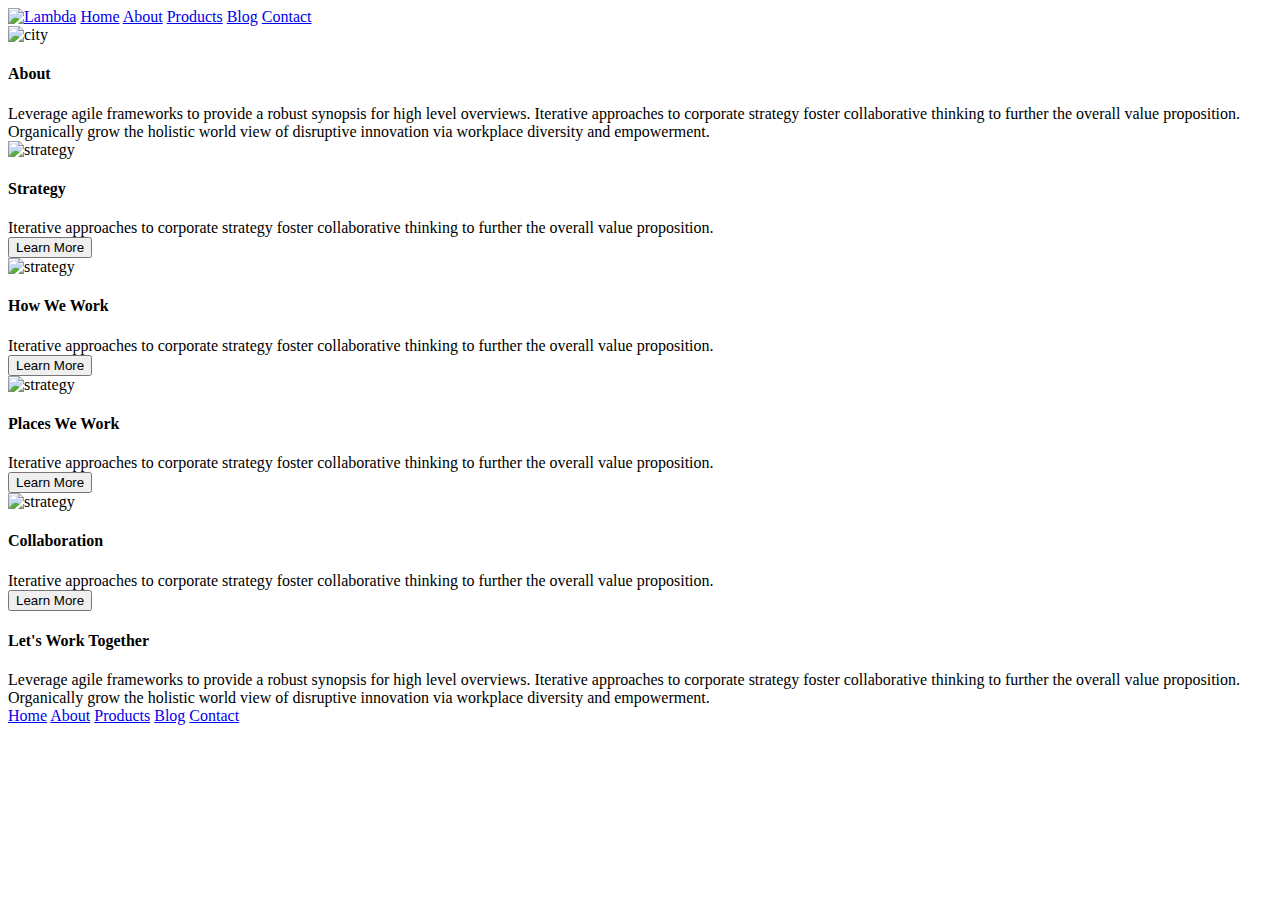
==== about.html @ 626835b3 "added readme questions and about.html" ====
<!doctype html>

<html lang="en">
<head>
  <meta charset="utf-8">

  <title>Sprint Challenge - About</title>

  <link href="https://fonts.googleapis.com/css?family=Roboto|Rubik" rel="stylesheet">
  <link rel="stylesheet" href="css/index.css">

</head>
<div class="container">
<header>
    <nav>
  <a href="#"><img class="logo" src="img\lambda-black.png" alt="Lambda"></a>
      <a href="index.html">Home</a>
      <a href="#">About</a>
      <a href="#">Products</a>
      <a href="#">Blog</a>
      <a href="#">Contact</a>
    </nav>

  </header>
  
  <img class="cityscape" src="img\jumbo-about.png" alt="city">
  <div class="introduction">
  <h4>About</h4>

  Leverage agile frameworks to provide a robust synopsis for high level overviews. Iterative approaches to corporate strategy foster collaborative thinking to further the overall value proposition. Organically grow the holistic world view of disruptive innovation via workplace diversity and empowerment.
    </div>
  <body>
    
    <div class= "about-content">
    

    <div class="card"> 
    <img src="img/about-plan.png" alt="strategy">
    
    <h4>Strategy</h4>
    
    Iterative approaches to corporate strategy foster collaborative thinking to further the overall value proposition.

    <br><button>Learn More</button>
    </div>

    <div class="card">
    <img src="img/about-working.png" alt="strategy">
    
    <h4>How We Work</h4>
    
    Iterative approaches to corporate strategy foster collaborative thinking to further the overall value proposition.

    <br><button>Learn More</button>
    </div>

    <div class="card">
    <img src="img/about-office.png" alt="strategy">
    
    <h4>Places We Work</h4>

    Iterative approaches to corporate strategy foster collaborative thinking to further the overall value proposition.

    <br><button>Learn More</button>
    </div>

    <div class="card">
    <img src="img/about-meeting.png" alt="strategy">
    
  
    <h4>Collaboration</h4>
    
    Iterative approaches to corporate strategy foster collaborative thinking to further the overall value proposition.

    <br><button>Learn More</button>
    </div>

    </div>
    <div class="ending">
    <h4>Let's Work Together</h4>

    Leverage agile frameworks to provide a robust synopsis for high level overviews. Iterative approaches to corporate strategy foster collaborative thinking to further the overall value proposition. Organically grow the holistic world view of disruptive innovation via workplace diversity and empowerment.
    </div>
      <footer>
        <nav>
          <a href="index.html">Home</a>
          <a href="#">About</a>
          <a href="#">Products</a>
          <a href="#">Blog</a>
          <a href="#">Contact</a>
        </nav>
      </footer>
    </div><!-- container -->        
</body>
</html>
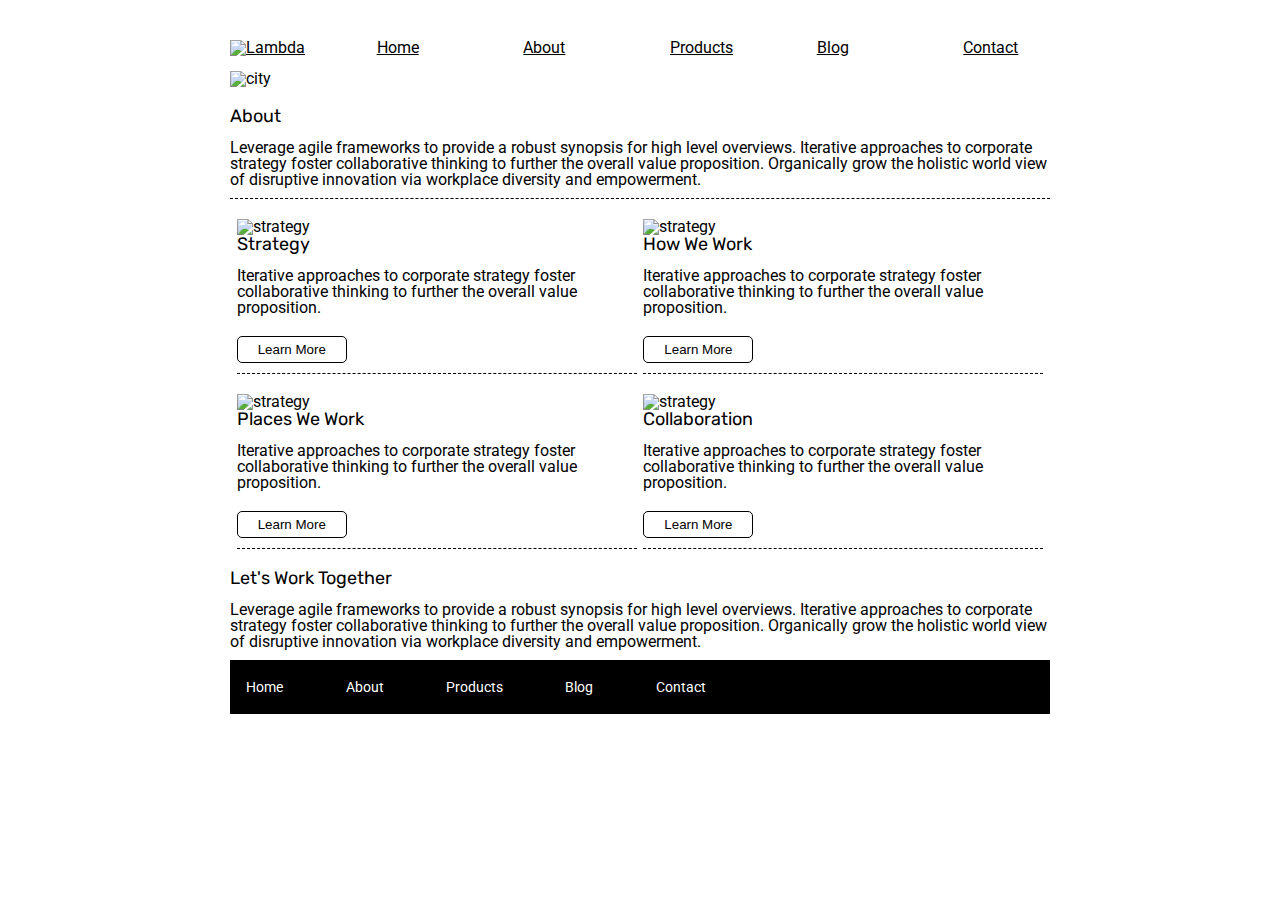
==== commit 219c6aff: "added products page and animation" ====
--- a/about.html
+++ b/about.html
@@ -16,7 +16,7 @@
   <a href="#"><img class="logo" src="img\lambda-black.png" alt="Lambda"></a>
       <a href="index.html">Home</a>
       <a href="#">About</a>
-      <a href="#">Products</a>
+      <a href="products.html">Products</a>
       <a href="#">Blog</a>
       <a href="#">Contact</a>
     </nav>
--- a/css/index.css
+++ b/css/index.css
@@ -0,0 +1,417 @@
+/* http://meyerweb.com/eric/tools/css/reset/ 
+   v2.0 | 20110126
+   License: none (public domain)
+*/
+
+html, body, div, span, applet, object, iframe,
+h1, h2, h3, h4, h5, h6, p, blockquote, pre,
+a, abbr, acronym, address, big, cite, code,
+del, dfn, em, img, ins, kbd, q, s, samp,
+small, strike, strong, sub, sup, tt, var,
+b, u, i, center,
+dl, dt, dd, ol, ul, li,
+fieldset, form, label, legend,
+table, caption, tbody, tfoot, thead, tr, th, td,
+article, aside, canvas, details, embed, 
+figure, figcaption, footer, header, hgroup, 
+menu, nav, output, ruby, section, summary,
+time, mark, audio, video {
+    margin: 0;
+    padding: 0;
+    border: 0;
+    font-size: 100%;
+    font: inherit;
+    vertical-align: baseline;
+}
+/* HTML5 display-role reset for older browsers */
+article, aside, details, figcaption, figure, 
+footer, header, hgroup, menu, nav, section {
+    display: block;
+}
+body {
+    line-height: 1;
+}
+ol, ul {
+    list-style: none;
+}
+blockquote, q {
+    quotes: none;
+}
+blockquote:before, blockquote:after,
+q:before, q:after {
+    content: '';
+    content: none;
+}
+table {
+    border-collapse: collapse;
+    border-spacing: 0;
+}
+
+* {
+    box-sizing: border-box;
+}
+
+html, body {
+    height: 100%;
+    font-family: 'Roboto', sans-serif;
+}
+
+h1, h2, h3, h4, h5 {
+    font-size: 18px;
+    margin-bottom: 15px;
+    font-family: 'Rubik', sans-serif;
+}
+
+p {
+    line-height: 1.4;
+}
+
+.container {
+    width: 880px;
+    margin: 0 auto;
+}
+
+.container-about {
+    width: 880px;   
+}
+
+header {
+    display: flex;
+    width: 100%;
+
+}
+
+header nav {
+    margin-top: 40px; 
+    width: 880px;
+    justify-content: space-evenly;
+    display: flex;
+    align-items: baseline;
+    margin-bottom: 15px;
+
+}
+
+header nav a {
+    width: 600px;
+    margin-left: 30px;
+    color: black;
+}
+
+.cityscape {
+   margin-left: 30px;
+   margin-right: 30px;
+}
+
+.nightime {
+    margin-left: 30px;
+    margin-right: 30px;
+}
+
+.BrainPic {
+    width: 800px;
+    height: 200px;
+    margin-left: 30px;
+}
+
+.technology {
+    width: 100%;
+    padding-bottom: 10px;
+    padding-right: 5px;
+}
+
+.relationships {
+    width: 100%;
+    height: 300px;
+    padding-bottom: 10px;
+    padding-left: 5px;
+
+}
+
+.introduction {
+    margin-top: 20px;
+    margin-left: 30px;
+    margin-right: 30px;
+    margin-bottom: 20px;
+    border-bottom: 1px dashed black;
+    padding-bottom: 10px;
+}
+
+.area {
+    padding-bottom: 10px;
+}
+
+.area-text {
+    padding-left: 5px;
+}
+
+.about-products {
+    display: flex;
+    flex-wrap: wrap;
+    justify-content: space-evenly;
+    margin-left: 30px;
+    margin-right: 30px;
+}
+
+.about-products .area {
+    width: 400px;
+    margin-bottom: 20px;
+    border-bottom: 1px dashed black; 
+    padding-bottom: 10px;
+
+}
+.about-content {
+    display: flex;
+    flex-wrap: wrap;
+    justify-content: space-evenly;
+    margin-left: 30px;
+    margin-right: 30px;
+}
+
+.about-content .card {
+    width: 400px;
+    margin-bottom: 20px;
+    border-bottom: 1px dashed black; 
+    padding-bottom: 10px;
+}
+
+.about-products .area button {
+    padding: 5px 20px;
+    margin-top: 20px;
+    cursor: pointer;
+    background: white;
+    border-radius: 5px;
+    border: 1px solid black;
+}
+
+.about-content .card button {
+    padding: 5px 20px;
+    margin-top: 20px;
+    cursor: pointer;
+    background: white;
+    border-radius: 5px;
+    border: 1px solid black;
+}
+
+.about-products .area button:hover {
+    background: pink;
+    color: black;
+} 
+
+.about-content .card button:hover {
+    background: black;
+    color: white;
+} 
+
+.top-content {
+    display: flex;
+    flex-wrap: wrap;
+    justify-content: space-evenly;
+    margin-bottom: 20px;
+    border-bottom: 1px dashed black;
+    margin-left: 30px;
+    margin-right: 30px;
+    margin-top: 20px;
+}
+
+.top-content .text-container {
+    width: 48%;
+    padding: 0 1%;
+    padding-bottom: 20px;  
+}
+
+.middle-content {
+    margin-bottom: 20px;
+    border-bottom: 1px dashed black;
+    margin-left: 30px;
+    margin-right: 30px;
+}
+
+.middle-content h2 {
+    padding: 0 2%;
+    margin-bottom: 0;
+}
+
+.middle-content .boxes {
+    width: 880px;
+    display: flex;
+    flex-wrap: wrap;
+    justify-content: space-evenly;
+}
+
+.middle-content .boxes .box1 {
+    width: 12.5%;
+    height: 100px;
+    background: teal;
+    margin: 20px 2.5%;
+    color: black;
+    display: flex;
+    align-items: center;
+    justify-content: center;
+}
+
+.middle-content .boxes .box2 {
+    width: 12.5%;
+    height: 100px;
+    background: gold;
+    margin: 20px 2.5%;
+    color: black;
+    display: flex;
+    align-items: center;
+    justify-content: center;
+}
+
+.middle-content .boxes .box3 {
+    width: 12.5%;
+    height: 100px;
+    background: cadetblue;
+    margin: 20px 2.5%;
+    color: black;
+    display: flex;
+    align-items: center;
+    justify-content: center;
+}
+
+.middle-content .boxes .box4 {
+    width: 12.5%;
+    height: 100px;
+    background: coral;
+    margin: 20px 2.5%;
+    color: black;
+    display: flex;
+    align-items: center;
+    justify-content: center;
+}
+
+.middle-content .boxes .box5 {
+    width: 12.5%;
+    height: 100px;
+    background: crimson;
+    margin: 20px 2.5%;
+    color: black;
+    display: flex;
+    align-items: center;
+    justify-content: center;
+}
+
+.middle-content .boxes .box6 {
+    width: 12.5%;
+    height: 100px;
+    background: forestgreen;
+    margin: 20px 2.5%;
+    color: black;
+    display: flex;
+    align-items: center;
+    justify-content: center;
+}
+
+.middle-content .boxes .box7 {
+    width: 12.5%;
+    height: 100px;
+    background: darkorchid;
+    margin: 20px 2.5%;
+    color: black;
+    display: flex;
+    align-items: center;
+    justify-content: center;
+}
+
+.middle-content .boxes .box8 {
+    width: 12.5%;
+    height: 100px;
+    background: hotpink;
+    margin: 20px 2.5%;
+    color: black;
+    display: flex;
+    align-items: center;
+    justify-content: center;
+}
+
+.middle-content .boxes .box9 {
+    width: 12.5%;
+    height: 100px;
+    background: indigo;
+    margin: 20px 2.5%;
+    color: black;
+    display: flex;
+    align-items: center;
+    justify-content: center;
+}
+
+.middle-content .boxes .box10 {
+    width: 12.5%;
+    height: 100px;
+    background: gold;
+    margin: 20px 2.5%;
+    color: dodgerblue;
+    display: flex;
+    align-items: center;
+    justify-content: center;
+}
+.bottom-content {
+    display: flex;
+    margin: 0 2% 20px;
+    justify-content: space-around;
+    margin-left: 30px;
+    margin-right: 30px;
+}
+
+.bottom-content .text-container {
+    padding-right: 4%;
+}
+
+.bottom-content .text-container:last-child {
+    padding-right: 0;
+}
+
+footer {
+   
+    background: black;
+    margin-left: 30px;
+    margin-right: 30px;
+   
+    
+}
+
+footer nav {
+    width: 60%;
+    display: flex;
+    justify-content: space-between;
+    align-items: center;
+    padding: 20px 2%;
+    font-size: 14px;
+}
+
+footer nav a {
+    color: white;
+    text-decoration: none;
+}
+
+.ending {
+    margin-left: 30px;
+    margin-right: 30px;
+    padding-bottom: 10px;
+}
+
+.BrainPic {
+    animation-duration: 3s;
+    animation-name: slidein;
+  }
+  
+  @keyframes slidein {
+    from {
+      margin-left: 100%;
+      width: 300%; 
+    }
+  
+    to {
+      margin-left: 0%;
+      width: 100%;
+    }
+  }
+
+  @media only screen and (max-width: 600px) {
+    body {
+      background-color: green;
+    }
+  }
+
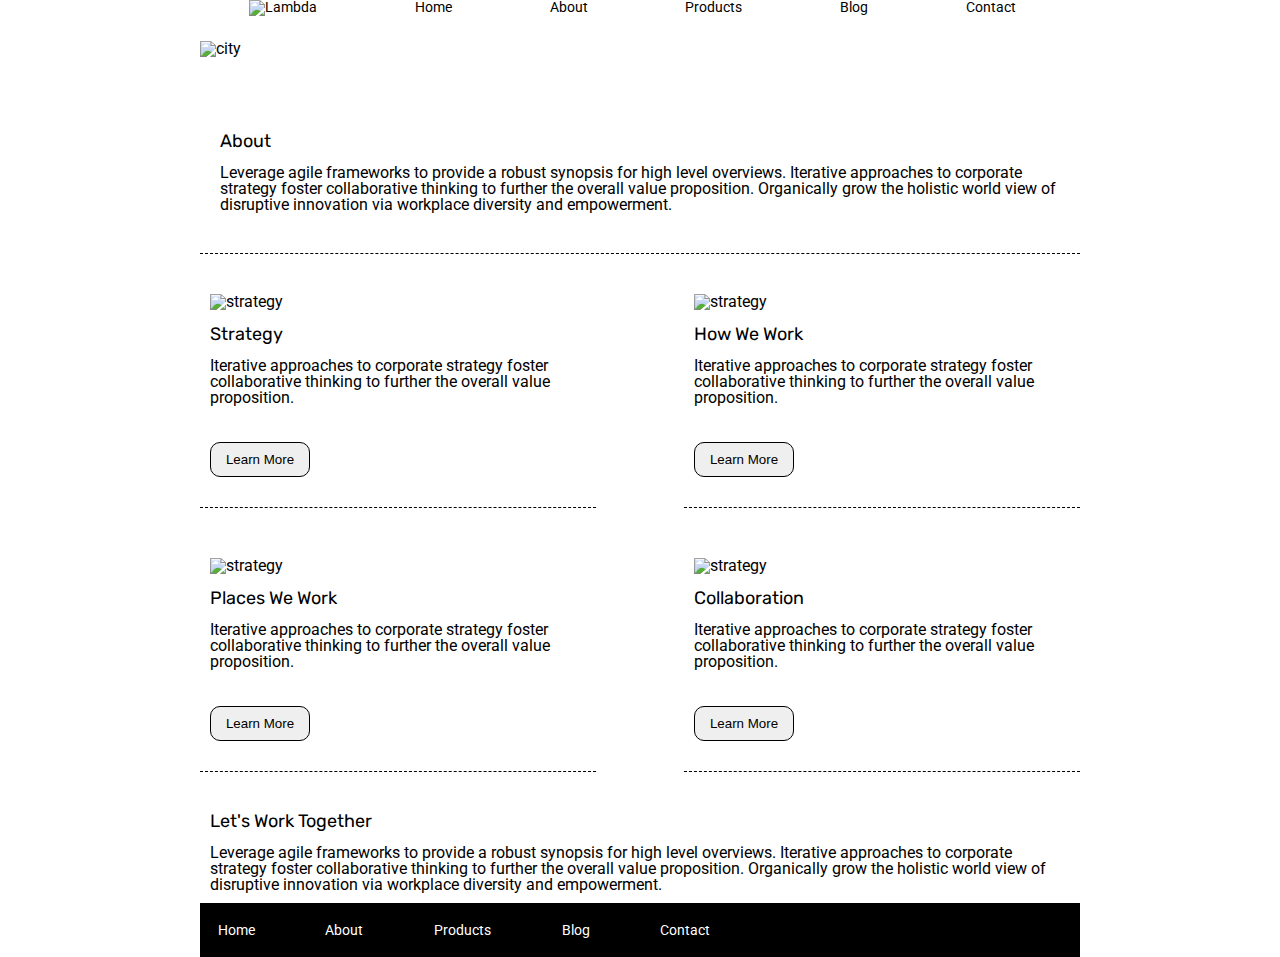
==== commit ee7bde49: "kristian-stjohn" ====
--- a/about.html
+++ b/about.html
@@ -24,57 +24,57 @@
   </header>
   
   <img class="cityscape" src="img\jumbo-about.png" alt="city">
+  <div class="introduction-container">
   <div class="introduction">
   <h4>About</h4>
 
   Leverage agile frameworks to provide a robust synopsis for high level overviews. Iterative approaches to corporate strategy foster collaborative thinking to further the overall value proposition. Organically grow the holistic world view of disruptive innovation via workplace diversity and empowerment.
     </div>
+  </div>
   <body>
     
     <div class= "about-content">
-    
 
     <div class="card"> 
     <img src="img/about-plan.png" alt="strategy">
-    
+    <div class="about-text">
     <h4>Strategy</h4>
     
     Iterative approaches to corporate strategy foster collaborative thinking to further the overall value proposition.
-
+    </div>
     <br><button>Learn More</button>
     </div>
 
     <div class="card">
     <img src="img/about-working.png" alt="strategy">
-    
+    <div class="about-text">
     <h4>How We Work</h4>
-    
+   
     Iterative approaches to corporate strategy foster collaborative thinking to further the overall value proposition.
-
+  </div>
     <br><button>Learn More</button>
     </div>
 
     <div class="card">
     <img src="img/about-office.png" alt="strategy">
+    <div class="about-text">
+    <h4>Places We Work</h4>
     
-    <h4>Places We Work</h4>
-
     Iterative approaches to corporate strategy foster collaborative thinking to further the overall value proposition.
-
+      </div>
     <br><button>Learn More</button>
     </div>
 
     <div class="card">
     <img src="img/about-meeting.png" alt="strategy">
     
-  
+    <div class="about-text">
     <h4>Collaboration</h4>
     
     Iterative approaches to corporate strategy foster collaborative thinking to further the overall value proposition.
-
+    </div>
     <br><button>Learn More</button>
     </div>
-
     </div>
     <div class="ending">
     <h4>Let's Work Together</h4>
--- a/css/index.css
+++ b/css/index.css
@@ -71,131 +71,84 @@
     margin: 0 auto;
 }
 
-.container-about {
-    width: 880px;   
+.cityscape {
+    margin:25px 0px;
+    width: 100%;
+}
+
+.nightime {
+    margin:25px 0px;
+    width: 100%;
 }
 
 header {
     display: flex;
+}
+
+header nav {
     width: 100%;
-
-}
-
-header nav {
-    margin-top: 40px; 
-    width: 880px;
-    justify-content: space-evenly;
-    display: flex;
+    display: flex;
+    flex-direction: flex-end;
+    justify-content: space-around;
     align-items: baseline;
-    margin-bottom: 15px;
-
+    font-size: 14px;
+    margin-right: 15px;
 }
 
 header nav a {
-    width: 600px;
-    margin-left: 30px;
-    color: black;
-}
-
-.cityscape {
-   margin-left: 30px;
-   margin-right: 30px;
-}
-
-.nightime {
-    margin-left: 30px;
-    margin-right: 30px;
-}
-
-.BrainPic {
-    width: 800px;
-    height: 200px;
-    margin-left: 30px;
-}
-
-.technology {
-    width: 100%;
-    padding-bottom: 10px;
-    padding-right: 5px;
-}
-
-.relationships {
-    width: 100%;
-    height: 300px;
-    padding-bottom: 10px;
-    padding-left: 5px;
-
+    text-decoration: none;
+    color:black;
+}
+
+#img-home-top {
+    margin:25px 0px;
+}
+
+.introduction-container {
+    border-bottom: 1px dashed black;
+    margin: 30px 0;
+    padding-bottom: 20px;
 }
 
 .introduction {
+    display: flex;
+    flex-direction: column;
+    align-items: space-around;
+    padding: 20px;
+
+}
+
+.about-content {
+    display: flex;
+    flex-direction: row;
+    flex-wrap: wrap;
+    justify-content: space-between;
+}
+
+.card {
+    display: flex;
+    flex-direction: column;
+    align-items: space-between;
+    width: 45%;
+    margin-bottom: 40px;
+    padding: 10px;
+    border-bottom: 1px dashed black;
+}
+
+.about-text {
+    margin-top: 15px;
+}
+.card h2 {
     margin-top: 20px;
-    margin-left: 30px;
-    margin-right: 30px;
-    margin-bottom: 20px;
-    border-bottom: 1px dashed black;
-    padding-bottom: 10px;
-}
-
-.area {
-    padding-bottom: 10px;
-}
-
-.area-text {
-    padding-left: 5px;
-}
-
-.about-products {
-    display: flex;
-    flex-wrap: wrap;
-    justify-content: space-evenly;
-    margin-left: 30px;
-    margin-right: 30px;
-}
-
-.about-products .area {
-    width: 400px;
-    margin-bottom: 20px;
-    border-bottom: 1px dashed black; 
-    padding-bottom: 10px;
-
-}
-.about-content {
-    display: flex;
-    flex-wrap: wrap;
-    justify-content: space-evenly;
-    margin-left: 30px;
-    margin-right: 30px;
-}
-
-.about-content .card {
-    width: 400px;
-    margin-bottom: 20px;
-    border-bottom: 1px dashed black; 
-    padding-bottom: 10px;
-}
-
-.about-products .area button {
-    padding: 5px 20px;
-    margin-top: 20px;
-    cursor: pointer;
-    background: white;
-    border-radius: 5px;
-    border: 1px solid black;
-}
-
-.about-content .card button {
-    padding: 5px 20px;
-    margin-top: 20px;
-    cursor: pointer;
-    background: white;
-    border-radius: 5px;
-    border: 1px solid black;
-}
-
-.about-products .area button:hover {
-    background: pink;
-    color: black;
-} 
+}  
+
+.card button {
+    width: 100px;
+    height: 35px;
+    border-radius: 10px;
+    border: 1.5px solid black;
+    margin: 20px 0;
+}
 
 .about-content .card button:hover {
     background: black;
@@ -208,9 +161,6 @@
     justify-content: space-evenly;
     margin-bottom: 20px;
     border-bottom: 1px dashed black;
-    margin-left: 30px;
-    margin-right: 30px;
-    margin-top: 20px;
 }
 
 .top-content .text-container {
@@ -218,7 +168,6 @@
     padding: 0 1%;
     padding-bottom: 20px;  
 }
-
 .middle-content {
     margin-bottom: 20px;
     border-bottom: 1px dashed black;
@@ -226,10 +175,6 @@
     margin-right: 30px;
 }
 
-.middle-content h2 {
-    padding: 0 2%;
-    margin-bottom: 0;
-}
 
 .middle-content .boxes {
     width: 880px;
@@ -351,25 +296,16 @@
     display: flex;
     margin: 0 2% 20px;
     justify-content: space-around;
-    margin-left: 30px;
-    margin-right: 30px;
-}
-
-.bottom-content .text-container {
-    padding-right: 4%;
-}
-
-.bottom-content .text-container:last-child {
-    padding-right: 0;
+   
+}
+
+.about-bottom-content {
+    margin: 20px 0px;
 }
 
 footer {
-   
+    width: 100%;
     background: black;
-    margin-left: 30px;
-    margin-right: 30px;
-   
-    
 }
 
 footer nav {
@@ -387,31 +323,7 @@
 }
 
 .ending {
-    margin-left: 30px;
-    margin-right: 30px;
+    margin-left: 10px;
+    margin-right: 10px;
     padding-bottom: 10px;
-}
-
-.BrainPic {
-    animation-duration: 3s;
-    animation-name: slidein;
-  }
-  
-  @keyframes slidein {
-    from {
-      margin-left: 100%;
-      width: 300%; 
-    }
-  
-    to {
-      margin-left: 0%;
-      width: 100%;
-    }
-  }
-
-  @media only screen and (max-width: 600px) {
-    body {
-      background-color: green;
-    }
-  }
-
+}